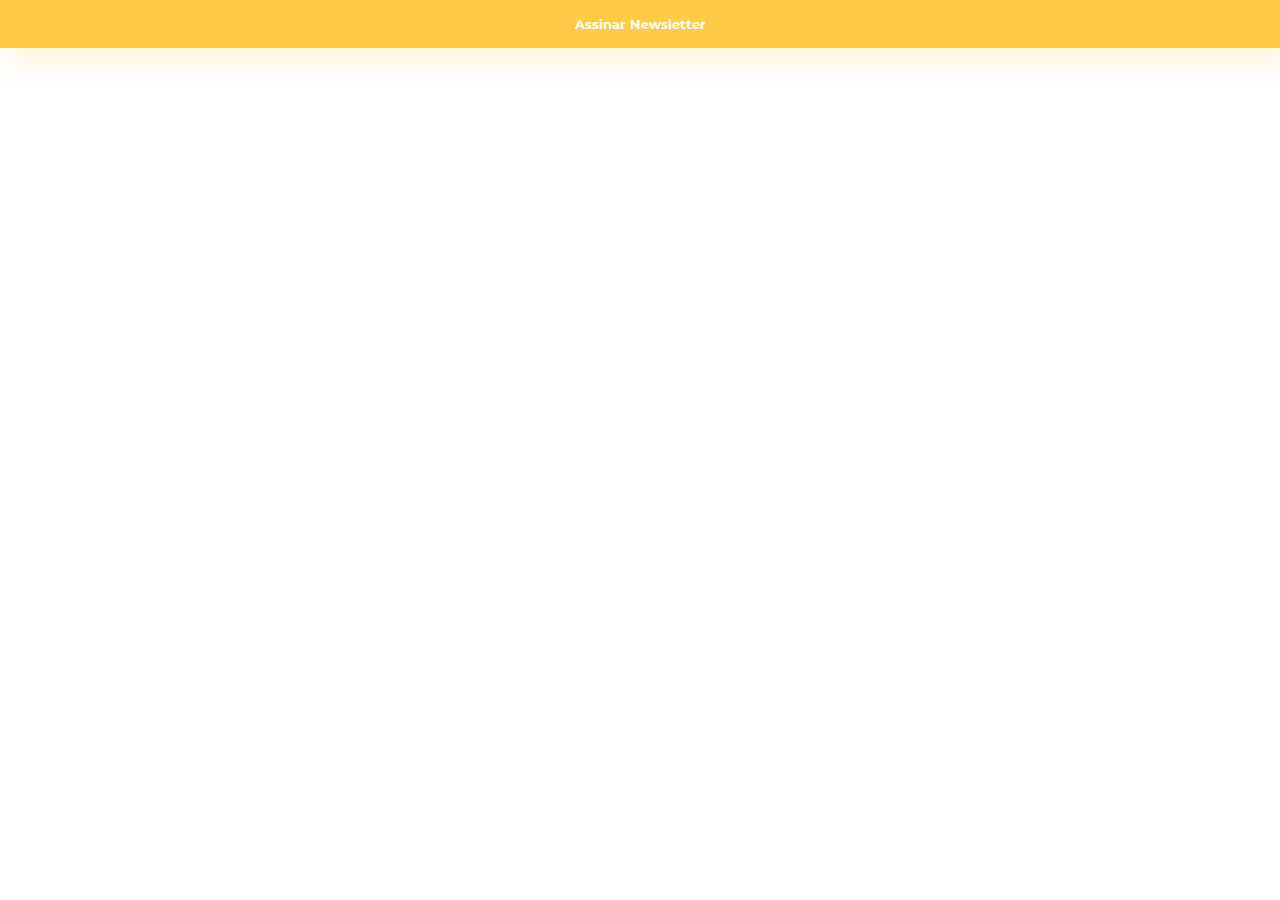
==== index.html @ ab8fa7c4 "Trabalhos com FIGMA" ====
<!DOCTYPE html>
<html lang="pt-br">
	<head>
        <meta charset="UTF-8">
        <title>Home | Casa Verde</title>
        <meta name="viewport" content="width=device-width, initial-scale=1.0">
        <link href="https://fonts.googleapis.com/css2?family=Elsie+Swash+Caps:wght@900&family=Montserrat:wght@700&display=swap" rel="stylesheet"> 
        <link rel="stylesheet" href="reset.css">
        <link rel="stylesheet" href="style.css">
        <link rel="stylesheet" href="assets\css\componentes\botoes.css">
    </head>
    <body>
        <button class="botao">Assinar Newsletter</button>
    </body>
</html>
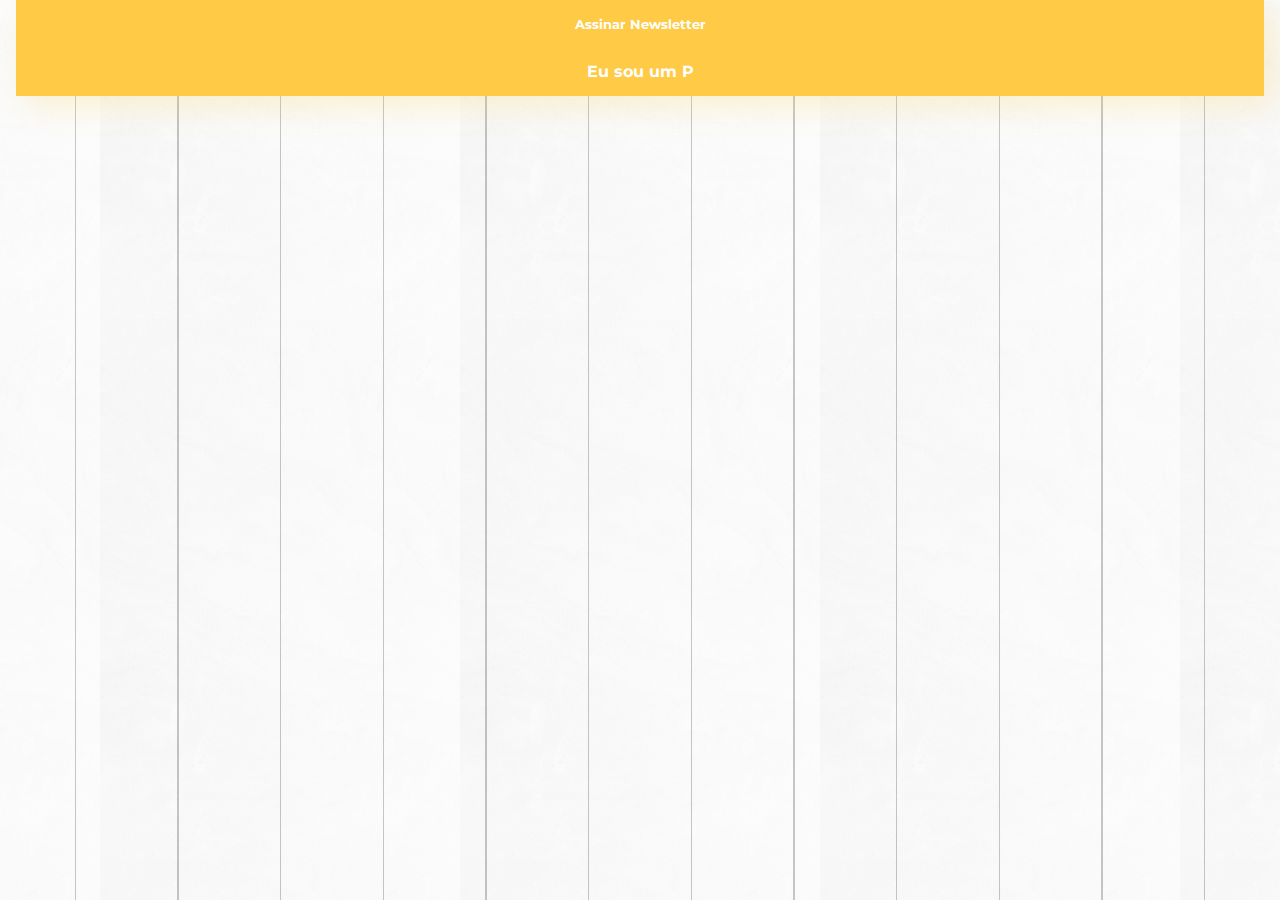
==== commit d15c0e43: "Troca de pastas e adição do base css" ====
--- a/index.html
+++ b/index.html
@@ -5,11 +5,18 @@
         <title>Home | Casa Verde</title>
         <meta name="viewport" content="width=device-width, initial-scale=1.0">
         <link href="https://fonts.googleapis.com/css2?family=Elsie+Swash+Caps:wght@900&family=Montserrat:wght@700&display=swap" rel="stylesheet"> 
-        <link rel="stylesheet" href="reset.css">
-        <link rel="stylesheet" href="style.css">
+        <link rel="stylesheet" href="assets/css/base/base.css">
         <link rel="stylesheet" href="assets\css\componentes\botoes.css">
+
     </head>
     <body>
-        <button class="botao">Assinar Newsletter</button>
+        <main class="container">
+            <button class="botao">Assinar Newsletter</button>
+        
+            <p class="botao">Eu sou um P</p>
+        </main>
+        
+
+
     </body>
 </html>--- a/assets/css/base/base.css
+++ b/assets/css/base/base.css
@@ -0,0 +1,12 @@
+@import url(_variaveis.css);
+@import url(_reset.css);
+
+body {
+    background: url(../../img/fundo-textura.png), url(../../img/fundo-linhas.png);
+    background-position: center;
+}
+
+.container {
+    padding-right: 1rem;
+    padding-left: 1rem;
+}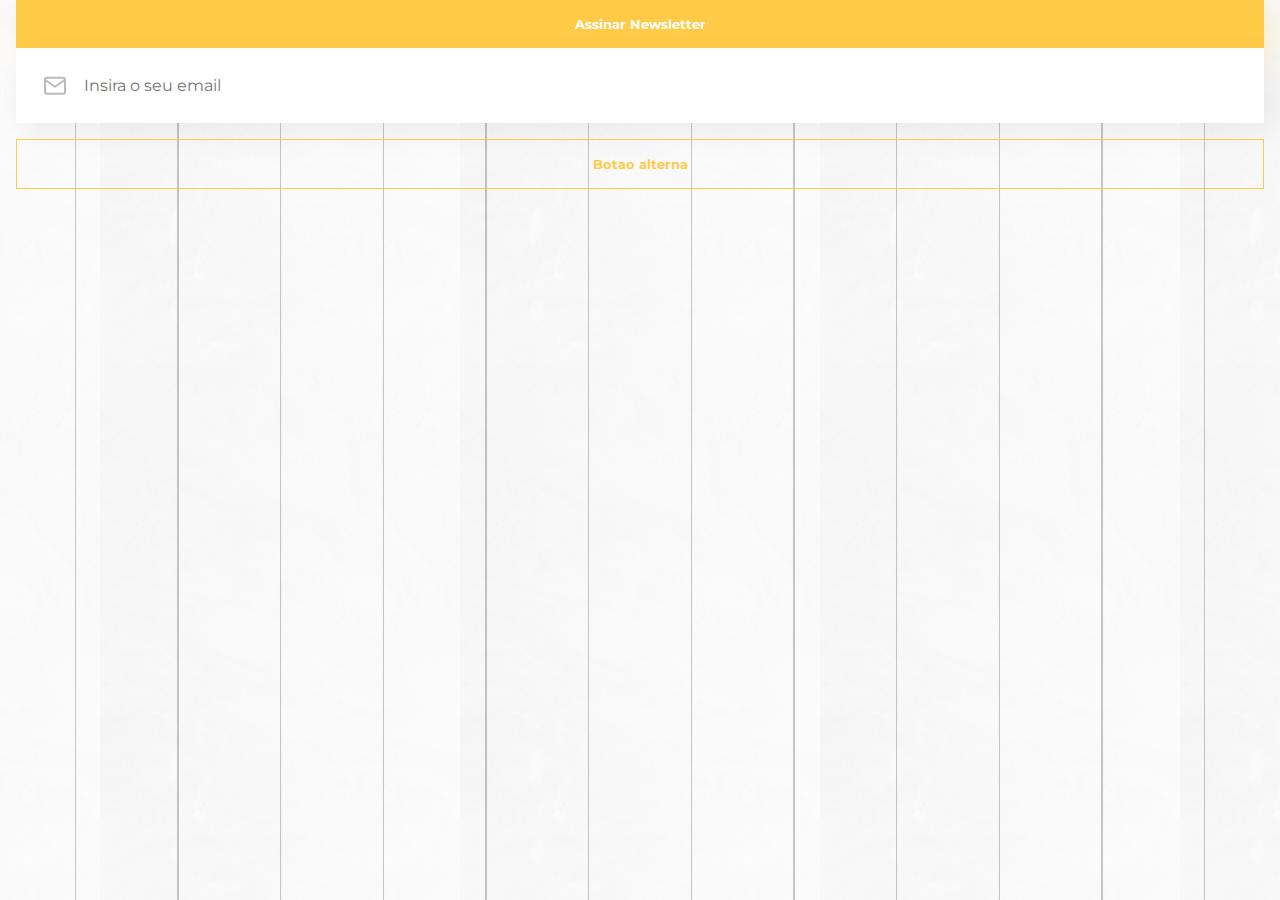
==== commit 9fad0f64: "Inserção do Input" ====
--- a/index.html
+++ b/index.html
@@ -7,13 +7,15 @@
         <link href="https://fonts.googleapis.com/css2?family=Elsie+Swash+Caps:wght@900&family=Montserrat:wght@700&display=swap" rel="stylesheet"> 
         <link rel="stylesheet" href="assets/css/base/base.css">
         <link rel="stylesheet" href="assets\css\componentes\botoes.css">
+        <link rel="stylesheet" href="assets/css/componentes/input.css">
 
     </head>
     <body>
         <main class="container">
             <button class="botao">Assinar Newsletter</button>
+            <input type="text" class="input input--icone input--email" placeholder="Insira o seu email" aria-label="Insira o seu email">
         
-            <p class="botao">Eu sou um P</p>
+            <button class="botao botao--alternativo">Botao alterna</button>
         </main>
         
 
--- a/assets/css/base/base.css
+++ b/assets/css/base/base.css
@@ -2,6 +2,10 @@
 @import url(_reset.css);
 
 body {
+    font-family: var(--familia-corpo);
+    font-size: var(--tamanho-corpo);
+
+
     background: url(../../img/fundo-textura.png), url(../../img/fundo-linhas.png);
     background-position: center;
 }
--- a/assets/css/componentes/input.css
+++ b/assets/css/componentes/input.css
@@ -0,0 +1,35 @@
+.input {
+    color: inherit;
+
+    font-family: inherit;
+
+    font-size: inherit;
+
+    width: 100%;
+
+    padding-top: 1.75rem;
+    padding-bottom: 1.75rem;
+    padding-left: 1.75rem;
+    padding-right: 1.75rem;
+
+    box-sizing: border-box;
+
+    margin-bottom: 1rem;
+
+    border: none;
+
+    background-color: var(--branco);
+
+    box-shadow: 10px 10px 30px #0000000f;
+}
+
+.input--icone{
+    padding-left: 4.25rem;
+
+    background-repeat: no-repeat;
+    background-position: left 1.75rem center;
+}
+
+.input--email {
+    background-image: url(../../img/icones/mail.svg);
+}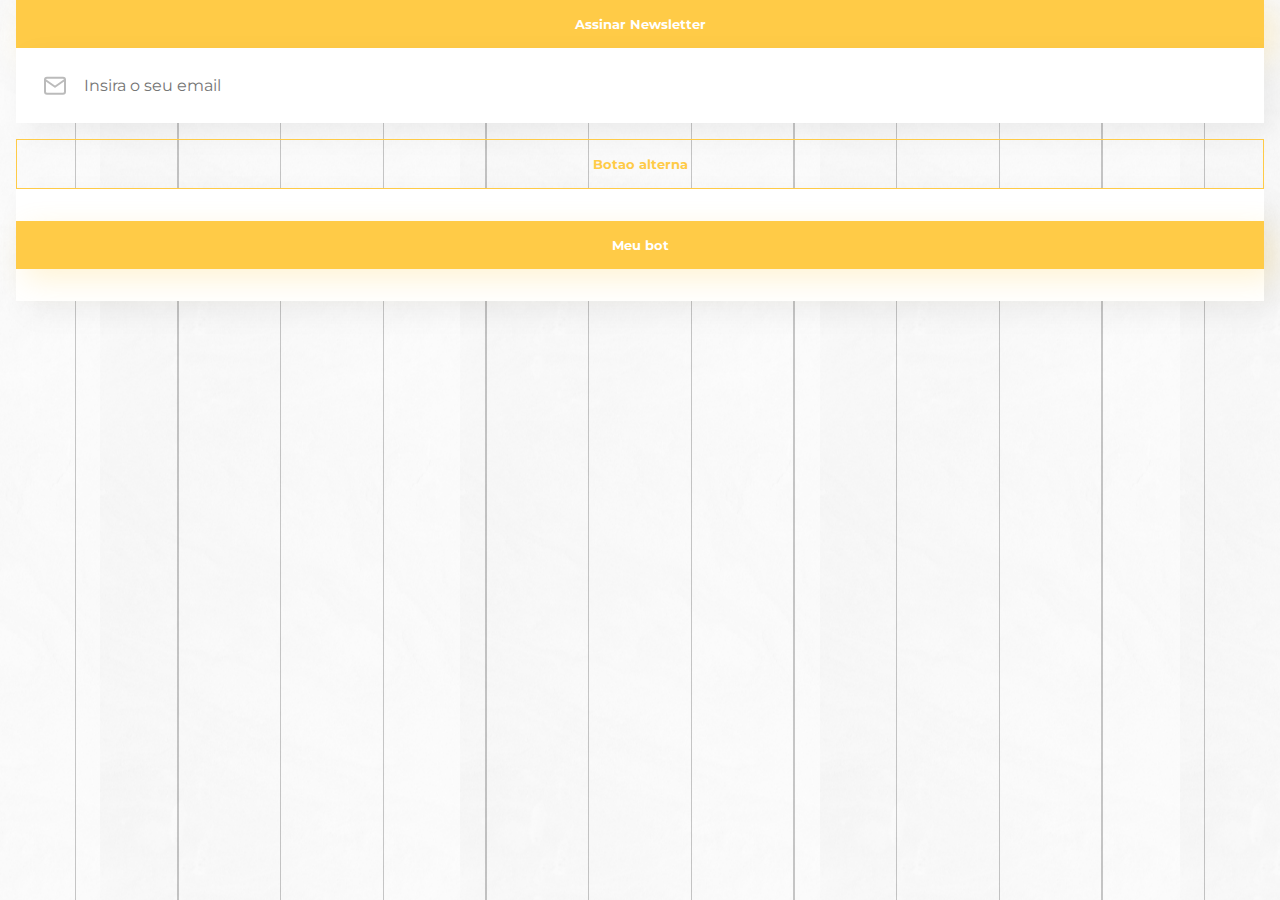
==== commit 01f1602b: "Adição do cartão e altereções de estilos" ====
--- a/index.html
+++ b/index.html
@@ -7,6 +7,7 @@
         <link href="https://fonts.googleapis.com/css2?family=Elsie+Swash+Caps:wght@900&family=Montserrat:wght@700&display=swap" rel="stylesheet"> 
         <link rel="stylesheet" href="assets/css/base/base.css">
         <link rel="stylesheet" href="assets\css\componentes\botoes.css">
+        <link rel="stylesheet" href="assets/css/componentes/cartao.css">
         <link rel="stylesheet" href="assets/css/componentes/input.css">
 
     </head>
@@ -16,6 +17,10 @@
             <input type="text" class="input input--icone input--email" placeholder="Insira o seu email" aria-label="Insira o seu email">
         
             <button class="botao botao--alternativo">Botao alterna</button>
+
+            <article class="cartao">
+                <button class="botao">Meu bot</button>
+            </article>
         </main>
         
 
--- a/assets/css/componentes/cartao.css
+++ b/assets/css/componentes/cartao.css
@@ -0,0 +1,10 @@
+.cartao {
+    box-sizing: border-box;
+
+    padding-top: 2rem;
+    padding-bottom: 2rem;
+
+    background-color: var(--branco);
+
+    box-shadow: 10px 10px 30px var(--preto-transparente);
+}--- a/assets/css/componentes/input.css
+++ b/assets/css/componentes/input.css
@@ -20,7 +20,7 @@
 
     background-color: var(--branco);
 
-    box-shadow: 10px 10px 30px #0000000f;
+    box-shadow: 10px 10px 30px var(--preto-transparente);
 }
 
 .input--icone{
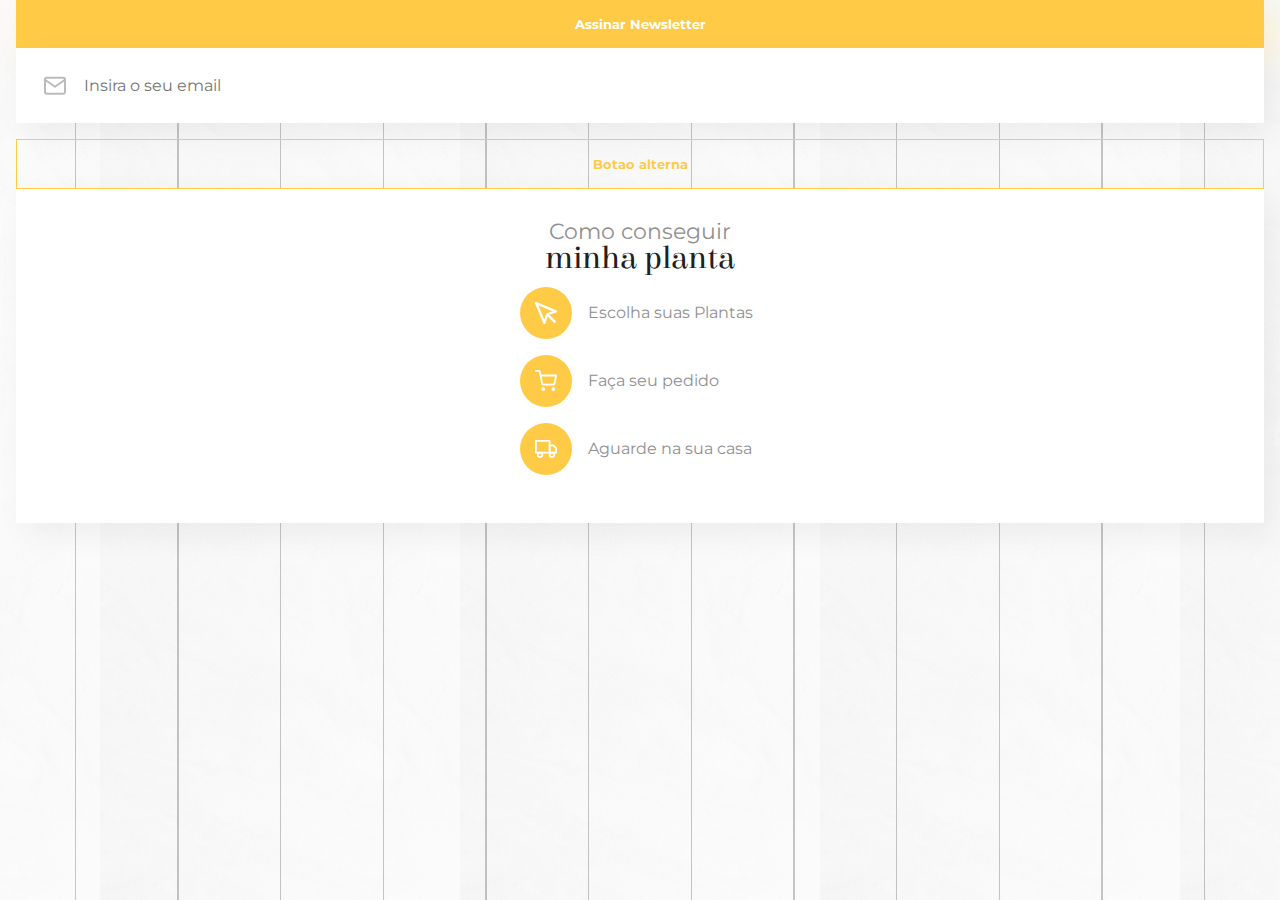
==== commit 141bbeb8: "Listas e novos icones" ====
--- a/index.html
+++ b/index.html
@@ -9,6 +9,7 @@
         <link rel="stylesheet" href="assets\css\componentes\botoes.css">
         <link rel="stylesheet" href="assets/css/componentes/cartao.css">
         <link rel="stylesheet" href="assets/css/componentes/input.css">
+        <link rel="stylesheet" href="assets/css/componentes/item.css">
 
     </head>
     <body>
@@ -19,9 +20,26 @@
             <button class="botao botao--alternativo">Botao alterna</button>
 
             <article class="cartao">
-                <button class="botao">Meu bot</button>
+                <h2 class="titulo alinhamento--meio">Como conseguir
+                    <spam class="titulo--destaque">minha planta</spam>
+                </h2>
+                <ul class="lista-item">
+                    <li class="item">
+                        <span class="item__icone item__icone--cursor"></span>
+                        <p>Escolha suas Plantas</p>
+                    </li>
+                    <li class="item">
+                        <span class="item__icone item__icone--carrinho"></span>
+                        <p>Faça seu pedido</p>
+                    </li>
+                    <li class="item">
+                        <span class="item__icone item__icone--caminhao"></span>
+                        <p>Aguarde na sua casa</p>
+                    </li>
+                </ul>
             </article>
         </main>
+        
         
 
 
--- a/assets/css/base/base.css
+++ b/assets/css/base/base.css
@@ -4,7 +4,7 @@
 body {
     font-family: var(--familia-corpo);
     font-size: var(--tamanho-corpo);
-
+    color: var(--cinza);
 
     background: url(../../img/fundo-textura.png), url(../../img/fundo-linhas.png);
     background-position: center;
@@ -13,4 +13,33 @@
 .container {
     padding-right: 1rem;
     padding-left: 1rem;
+}
+
+.titulo {
+    font-size: var(--tamanho-titulo);
+}
+
+.titulo--destaque {
+    font-family: var(--familia-titulo-destaque);
+    color: var(--preto);
+    font-size: var(--tamanho-titulo-destaque);
+    font-weight: var(--peso-titulo-destaque0);
+
+    display: block;
+
+    margin-bottom: .75rem;
+    margin-bottom: .75rem;
+
+}
+
+.alinhamento--esquerda {
+    text-align: left;
+}
+
+.alinhamento--meio {
+    text-align: center;
+}
+
+.texto {
+    line-height: 26px;
 }--- a/assets/css/componentes/item.css
+++ b/assets/css/componentes/item.css
@@ -0,0 +1,44 @@
+.lista-item {
+    display: flex;
+    flex-direction: column;
+
+    align-items: center;
+}
+
+.item {
+    display: flex;
+    align-items: center;
+
+    width: 15rem;
+
+    margin-bottom: 1rem;
+}
+
+.item__icone {
+    display: block;
+
+    margin-right: 1rem;
+
+    width: 3.25rem;
+    height: 3.25rem;
+
+    border-radius: 50%;
+
+    background-color: var(--amarelo);
+
+    background-size: 1.375rem;
+    background-repeat: no-repeat;
+    background-position: center;
+}
+
+.item__icone--cursor {
+    background-image: url(../../img/icones/mouse.svg);
+}
+
+.item__icone--carrinho {
+    background-image: url(../../img/icones/cart.svg);
+}
+
+.item__icone--caminhao {
+    background-image: url(../../img/icones/truck.svg)
+}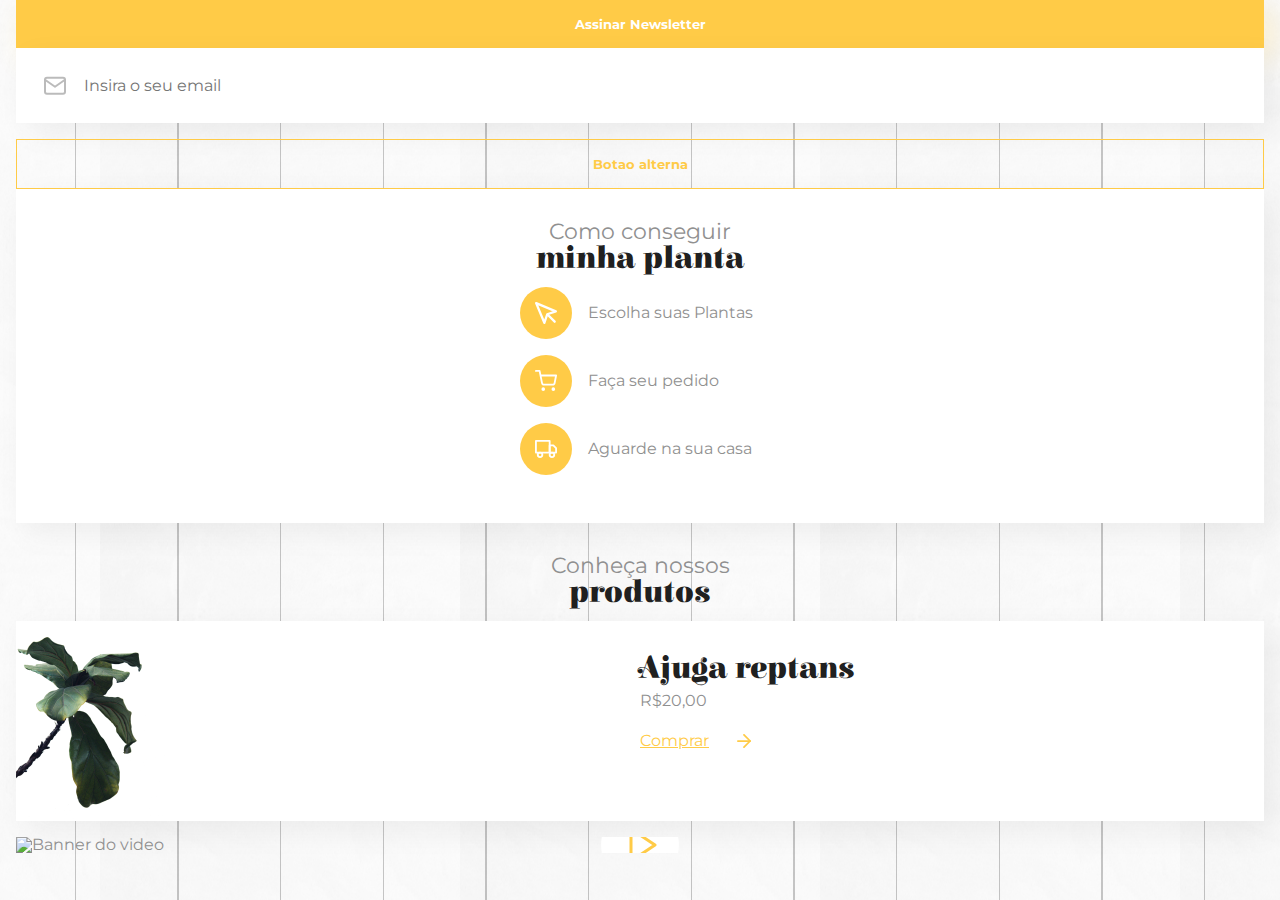
==== commit 70b1b70f: "Inserção das imagens dos produtos e da imagem do vídeo" ====
--- a/index.html
+++ b/index.html
@@ -10,6 +10,8 @@
         <link rel="stylesheet" href="assets/css/componentes/cartao.css">
         <link rel="stylesheet" href="assets/css/componentes/input.css">
         <link rel="stylesheet" href="assets/css/componentes/item.css">
+        <link rel="stylesheet" href="assets/css/componentes/produto.css">
+        <link rel="stylesheet" href="assets/css/componentes/video.css">
 
     </head>
     <body>
@@ -38,6 +40,26 @@
                     </li>
                 </ul>
             </article>
+
+            <h2 class="titulo alinhamento--meio cartao__espaco">Conheça nossos
+                <spam class="titulo--destaque">produtos</spam>
+            </h2>
+            
+            <article class="produto">
+                <img src="assets/img/produto-01.png" alt="foto do produto" class="produto__imagem">
+                <div class="produto__conteudo">
+                    <h3 class="produto__titulo titulo--destaque">Ajuga reptans</h3>
+                    <p class="produto__preco">R$20,00</p>
+                    <a href="#" class="produto__comprar">Comprar
+                        <spam class="produto__comprar--icone"></spam>
+                    </a>
+                </div>
+            </article>
+
+            <article class="cartao-de-video">
+                <div class="cartao-de-video__video"><img src="https://picsum.photos/328/252" alt="Banner do video" class="video-image"></div>
+            </article>
+
         </main>
         
         
--- a/assets/css/base/base.css
+++ b/assets/css/base/base.css
@@ -23,7 +23,7 @@
     font-family: var(--familia-titulo-destaque);
     color: var(--preto);
     font-size: var(--tamanho-titulo-destaque);
-    font-weight: var(--peso-titulo-destaque0);
+    font-weight: var(--peso-titulo-destaque);
 
     display: block;
 
--- a/assets/css/componentes/cartao.css
+++ b/assets/css/componentes/cartao.css
@@ -7,4 +7,9 @@
     background-color: var(--branco);
 
     box-shadow: 10px 10px 30px var(--preto-transparente);
+}
+
+.cartao__espaco {
+    box-sizing: border-box;
+    padding-top: 2rem;
 }--- a/assets/css/componentes/produto.css
+++ b/assets/css/componentes/produto.css
@@ -0,0 +1,67 @@
+.produto {
+    margin-bottom: 1rem;
+
+    padding-top: 2rem;
+    padding-bottom: 2rem;
+    padding-left: 50%;
+
+    position: relative;
+
+    overflow: hidden;
+
+    background-color: var(--branco);
+
+    box-shadow: 10px 10px 30px var(--preto-transparente);
+
+    box-sizing: border-box;
+
+   min-height: 12.5rem;
+}
+
+.produto__imagem {
+    position: absolute;
+    top: -15%;
+    left: -1rem;
+
+    
+    z-index: 1;
+
+    width: auto;
+    height: auto;
+}
+
+.produto__conteudo {
+    position: relative;
+    z-index: 2;
+}
+
+.produto__titulo {
+    margin-top: 0;
+    margin-bottom: .5rem;
+
+}
+
+.produto__preco {
+    margin-bottom: 1.5rem;
+
+}
+
+.produto__comprar {
+    color: var(--amarelo);
+
+    display: flex;
+    align-items: center;
+}
+
+.produto__comprar--icone {
+    display: inline-block;
+
+    width: 0.875rem;
+    height: 0.875rem;
+
+    margin-left: 1.75rem;
+
+    background-image: url(../../img/icones/seta.svg);
+    background-size: contain;
+}
+
--- a/assets/css/componentes/video.css
+++ b/assets/css/componentes/video.css
@@ -0,0 +1,43 @@
+.cartao-de-video {
+    margin-bottom: 2rem;
+}
+
+.cartao-de-video__video{
+    position: relative;
+
+    width: 100%;
+    max-height: 17.5rem;
+
+    overflow: hidden;
+
+    margin-bottom: .5rem;
+}
+
+
+.cartao-de-video__video::before {
+    content: '';
+
+    position: absolute;
+    left: 50%;
+    top: 50%;
+
+    transform: translate(-50%, -50%);
+
+    display: block;
+
+    width: 4.875rem;
+    height: 4.875rem;
+
+    border-radius: 50%;
+
+    background-color: var(--branco);
+    background-image: url(../../img/icones/play.svg);
+    background-repeat: no-repeat;
+    background-size: 1.75rem;
+    background-position: center left 55%;
+}
+
+.video-image {
+    position: center;
+    width: 100%;
+}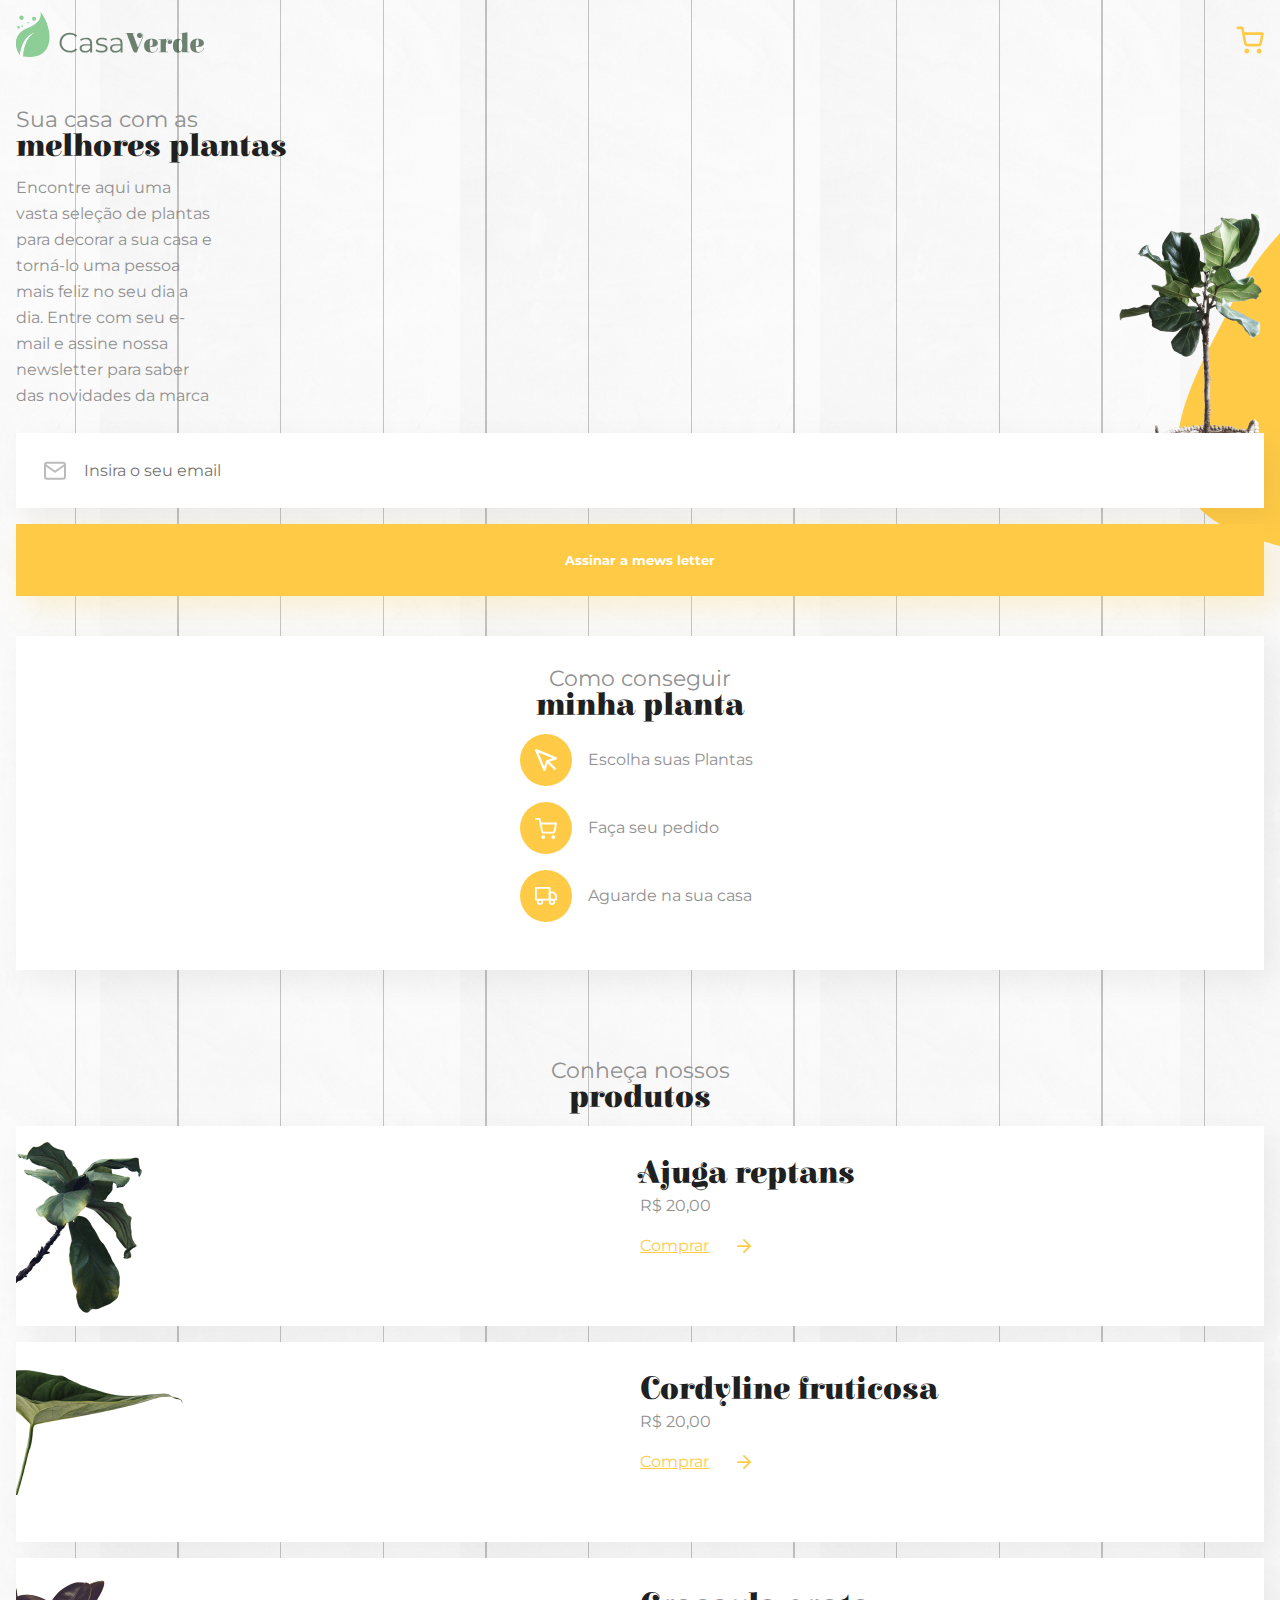
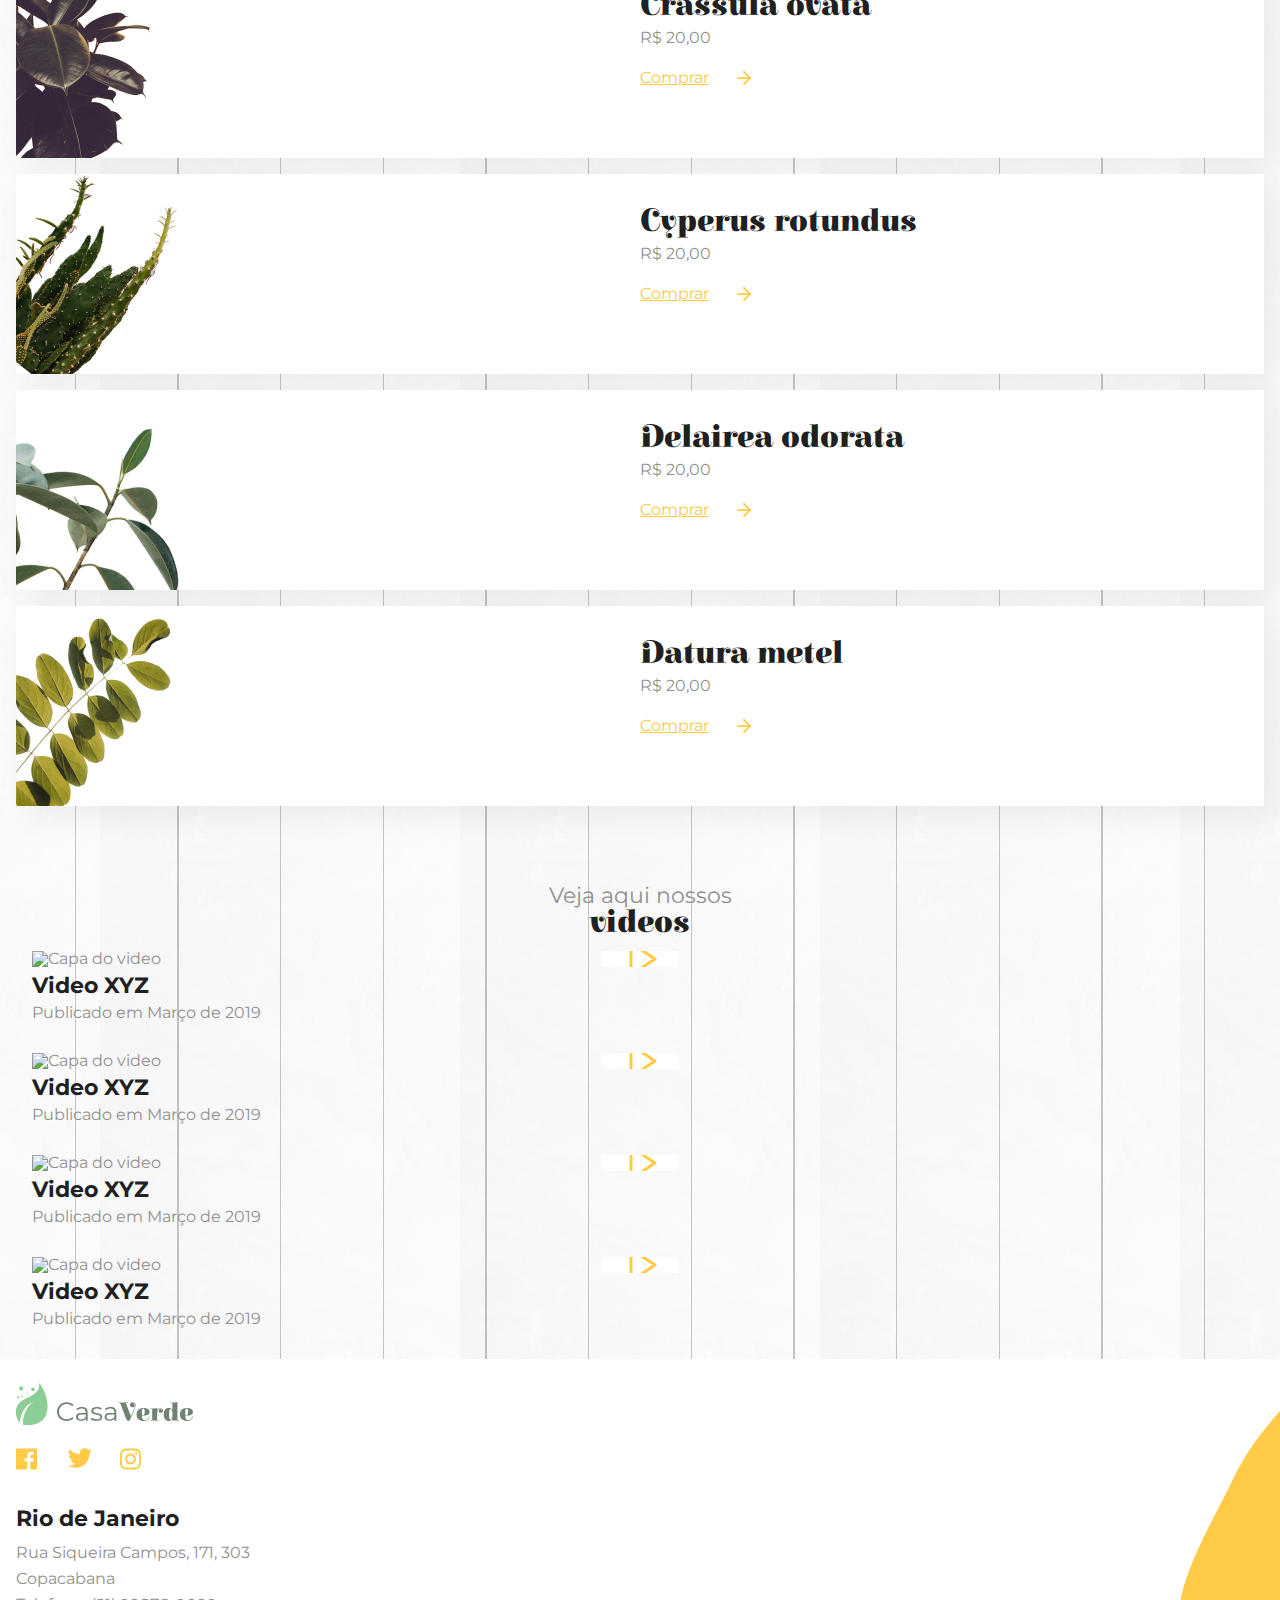
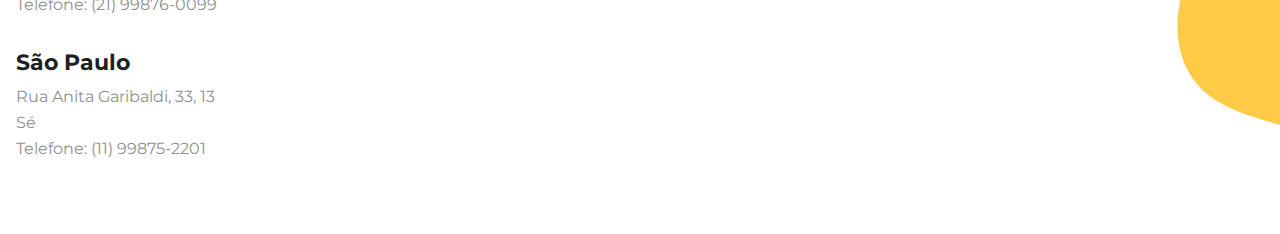
==== commit 57b2255a: "Atualização final do index" ====
--- a/index.html
+++ b/index.html
@@ -1,26 +1,48 @@
 <!DOCTYPE html>
 <html lang="pt-br">
-	<head>
-        <meta charset="UTF-8">
-        <title>Home | Casa Verde</title>
-        <meta name="viewport" content="width=device-width, initial-scale=1.0">
-        <link href="https://fonts.googleapis.com/css2?family=Elsie+Swash+Caps:wght@900&family=Montserrat:wght@700&display=swap" rel="stylesheet"> 
+<head>
+    <meta charset="UTF-8">
+    <meta http-equiv="X-UA-Compatible" content="IE=edge">
+    <meta name="viewport" content="width=device-width, initial-scale=1.0">
+    <title>Home | Casa Verde</title>
+    <link href="https://fonts.googleapis.com/css2?family=Elsie+Swash+Caps:wght@900&family=Montserrat:wght@700&display=swap" rel="stylesheet"> 
         <link rel="stylesheet" href="assets/css/base/base.css">
-        <link rel="stylesheet" href="assets\css\componentes\botoes.css">
+        <link rel="stylesheet" href="assets/css/componentes/cabecalho.css">
+        <link rel="stylesheet" href="assets/css/componentes/chamada.css">
+        <link rel="stylesheet" href="assets/css/componentes/como-conseguir.css">
+        <link rel="stylesheet" href="assets/css/componentes/oferta.css">
+        <link rel="stylesheet" href="assets/css/componentes/botoes.css">
         <link rel="stylesheet" href="assets/css/componentes/cartao.css">
         <link rel="stylesheet" href="assets/css/componentes/input.css">
         <link rel="stylesheet" href="assets/css/componentes/item.css">
         <link rel="stylesheet" href="assets/css/componentes/produto.css">
         <link rel="stylesheet" href="assets/css/componentes/video.css">
-
-    </head>
-    <body>
-        <main class="container">
-            <button class="botao">Assinar Newsletter</button>
-            <input type="text" class="input input--icone input--email" placeholder="Insira o seu email" aria-label="Insira o seu email">
-        
-            <button class="botao botao--alternativo">Botao alterna</button>
-
+        <link rel="stylesheet" href="assets/css/componentes/rodape.css">
+</head>    
+<body>
+    <header class="cabecalho container">
+        <img src="assets/img/logo.svg" alt="Logo da Casa Verde" class="cabecalho__logo">
+        <a href="#" aria-label="Carrinho de compras">
+            <img src="assets/img/icones/carrinho.svg" alt="Icone do carrinho de compras" class="cabecalho__carrinho">
+        </a>
+    </header>
+
+    <main>        
+        <section class="container chamada">
+            <h2 class="titulo">
+                Sua casa com as
+                <spam class="titulo--destaque">melhores plantas
+
+                </spam>
+            </h2>
+            <p class="texto chamada__texto">
+                Encontre aqui uma vasta seleção de plantas para decorar a sua casa e torná-lo uma pessoa mais feliz no seu dia a dia. Entre com seu e-mail e assine nossa newsletter para saber das novidades da marca
+            </p>
+            <img src="assets/img/planta-chamada.png" alt="Foto do produto" class="chamada__imagem">
+            <form action="#" class=" chamada__formulario"><input type="text" class="input input--icone input--email" placeholder="Insira o seu email" aria-label="Insira o seu email"><button class="botao">Assinar a mews letter</button></form>
+        </section>
+
+        <section class="container como-conseguir">
             <article class="cartao">
                 <h2 class="titulo alinhamento--meio">Como conseguir
                     <spam class="titulo--destaque">minha planta</spam>
@@ -40,30 +62,140 @@
                     </li>
                 </ul>
             </article>
-
-            <h2 class="titulo alinhamento--meio cartao__espaco">Conheça nossos
-                <spam class="titulo--destaque">produtos</spam>
+        </section>
+
+        <section class="container ofertas">
+            <h2 class="titulo alinhamento--meio">
+                Conheça nossos
+                <spam class="titulo--destaque">
+                    produtos
+                </spam>
             </h2>
-            
-            <article class="produto">
-                <img src="assets/img/produto-01.png" alt="foto do produto" class="produto__imagem">
-                <div class="produto__conteudo">
-                    <h3 class="produto__titulo titulo--destaque">Ajuga reptans</h3>
-                    <p class="produto__preco">R$20,00</p>
-                    <a href="#" class="produto__comprar">Comprar
-                        <spam class="produto__comprar--icone"></spam>
-                    </a>
-                </div>
-            </article>
-
-            <article class="cartao-de-video">
-                <div class="cartao-de-video__video"><img src="https://picsum.photos/328/252" alt="Banner do video" class="video-image"></div>
-            </article>
-
-        </main>
-        
-        
-
-
-    </body>
+            <ul>
+                <li class="produto">
+                    <img src="assets/img/produto-01.png" alt="Foto do produto" class="produto__imagem">
+                    <div class="produto__conteudo">
+                        <h3 class="produto__titulo titulo--destaque">Ajuga
+                            reptans</h3>
+                        <p class="produto__preco">R$ 20,00</p>
+                        <a href="" class="produto__comprar">Comprar
+                            <spam class="produto__comprar--icone"></spam>
+                        </a>
+                    </div>
+                </li>
+                <li class="produto">
+                    <img src="assets/img/produto-02.png" alt="Foto do produto" class="produto__imagem">
+                    <div class="produto__conteudo">
+                        <h3 class="produto__titulo titulo--destaque">Cordyline
+                            fruticosa</h3>
+                        <p class="produto__preco">R$ 20,00</p>
+                        <a href="" class="produto__comprar">Comprar
+                            <spam class="produto__comprar--icone"></spam>
+                        </a>
+                    </div>
+                </li>
+                <li class="produto">
+                    <img src="assets/img/produto-03.png" alt="Foto do produto" class="produto__imagem">
+                    <div class="produto__conteudo">
+                        <h3 class="produto__titulo titulo--destaque">Crassula
+                            ovata</h3>
+                        <p class="produto__preco">R$ 20,00</p>
+                        <a href="" class="produto__comprar">Comprar
+                            <spam class="produto__comprar--icone"></spam>
+                        </a>
+                    </div>
+                </li>
+                <li class="produto">
+                    <img src="assets/img/produto-04.png" alt="Foto do produto" class="produto__imagem">
+                    <div class="produto__conteudo">
+                        <h3 class="produto__titulo titulo--destaque">Cyperus
+                            rotundus</h3>
+                        <p class="produto__preco">R$ 20,00</p>
+                        <a href="" class="produto__comprar">Comprar
+                            <spam class="produto__comprar--icone"></spam>
+                        </a>
+                    </div>
+                </li>
+                <li class="produto">
+                    <img src="assets/img/produto-05.png" alt="Foto do produto" class="produto__imagem">
+                    <div class="produto__conteudo">
+                        <h3 class="produto__titulo titulo--destaque">Delairea
+                            odorata</h3>
+                        <p class="produto__preco">R$ 20,00</p>
+                        <a href="" class="produto__comprar">Comprar
+                            <spam class="produto__comprar--icone"></spam>
+                        </a>
+                    </div>
+                </li>
+                <li class="produto">
+                    <img src="assets/img/produto-06.png" alt="Foto do produto" class="produto__imagem">
+                    <div class="produto__conteudo">
+                        <h3 class="produto__titulo titulo--destaque">Datura
+                            metel</h3>
+                        <p class="produto__preco">R$ 20,00</p>
+                        <a href="" class="produto__comprar">Comprar
+                            <spam class="produto__comprar--icone"></spam>
+                        </a>
+                    </div>
+                </li>
+            </ul>
+        </section>
+
+        <section class="container">
+            <h2 class="titulo alinhamento--meio">
+                Veja aqui nossos
+                <spam class="titulo--destaque">
+                    videos
+                </spam>
+            </h2>
+            <ul>
+                <li class="cartao-de-video container">
+                    <div class="cartao-de-video__video"><img src="https://picsum.photos/278/252" alt="Capa do video" class="video-image"></div>
+                    <h3 class="cartao-de-video__titulo">Video XYZ</h3>
+                    <p>Publicado em Março de 2019</p>
+                </li>
+                <li class="cartao-de-video container">
+                    <div class="cartao-de-video__video"><img src="https://picsum.photos/278/252" alt="Capa do video" class="video-image"></div>
+                    <h3 class="cartao-de-video__titulo">Video XYZ</h3>
+                    <p>Publicado em Março de 2019</p>
+                </li>
+                <li class="cartao-de-video container">
+                    <div class="cartao-de-video__video"><img src="https://picsum.photos/278/252" alt="Capa do video" class="video-image"></div>
+                    <h3 class="cartao-de-video__titulo">Video XYZ</h3>
+                    <p>Publicado em Março de 2019</p>
+                </li>
+                <li class="cartao-de-video container">
+                    <div class="cartao-de-video__video"><img src="https://picsum.photos/278/252" alt="Capa do video" class="video-image"></div>
+                    <h3 class="cartao-de-video__titulo">Video XYZ</h3>
+                    <p>Publicado em Março de 2019</p>
+                </li>
+            </ul>
+        </section>
+
+    </main>
+
+    <footer class="container rodape">
+        <img src="assets/img/logo.svg" alt="Logo da casa verde" class="rodape__logo">
+        <ul class="rodape__social">
+            <li><a href="#" class="rodape__social-midia" title="Facebook"><img src="assets/img/icones/facebook.svg" alt="Icone do Facebook"></a></li>
+            <li><a href="#" class="rodape__social-midia" title="Twitter"><img src="assets/img/icones/twitter.svg" alt="Icone do Twitter"></a></li>
+            <li><a href="#" class="rodape__social-midia" title="Instagram"><img src="assets/img/icones/instagram.svg" alt="Icone do Instagram"></a></li>
+        </ul>
+        <address class="rodape__unidade texto">
+            <span class=" rodape__unidade-titulo">Rio de Janeiro</span>
+            Rua Siqueira Campos, 171, 303<br>
+            Copacabana<br>
+            Telefone: (21) 99876-0099
+        </address>
+
+        <address class="rodape__unidade texto">
+            <span class=" rodape__unidade-titulo">São Paulo</span>
+            Rua Anita Garibaldi, 33, 13<br>
+            Sé<br>
+            Telefone: (11) 99875-2201
+        </address>
+
+    </footer>
+
+</body>
 </html>--- a/assets/css/componentes/cabecalho.css
+++ b/assets/css/componentes/cabecalho.css
@@ -0,0 +1,22 @@
+.cabecalho{
+    display: flex;
+    justify-content: space-between;
+    align-items: flex-end;
+
+    box-sizing: border-box;
+
+    width: 100%;
+
+    padding-top: .75rem;
+    padding-bottom: .75rem;
+}
+
+.cabecalho__logo {
+    width: 11.75rem;
+}
+
+.cabecalho__carrinho {
+    width: 1.75rem;
+}
+
+
--- a/assets/css/componentes/chamada.css
+++ b/assets/css/componentes/chamada.css
@@ -0,0 +1,29 @@
+.chamada {
+    padding-top: 2.5rem;
+    
+    margin-bottom: 2.5rem;
+
+    background-image: url(../../img/splash-rodape.svg);
+    background-position: top -4rem right;
+    background-repeat: no-repeat;
+
+    position: relative;
+}
+
+.chamada__texto {
+    width: 12.5rem;
+
+    margin-bottom: 1.55rem;
+}
+
+.chamada__imagem {
+    position: absolute;
+    top: 3.25rem;
+    right: 0;
+}
+
+.chamada__formulario {
+    position: relative;
+
+    z-index: 2;
+}--- a/assets/css/componentes/como-conseguir.css
+++ b/assets/css/componentes/como-conseguir.css
@@ -0,0 +1,3 @@
+.como-conseguir {
+    margin-bottom: 5.625rem;
+}--- a/assets/css/componentes/oferta.css
+++ b/assets/css/componentes/oferta.css
@@ -0,0 +1,3 @@
+.ofertas {
+    padding-bottom: 3.9rem;
+}--- a/assets/css/componentes/botoes.css
+++ b/assets/css/componentes/botoes.css
@@ -0,0 +1,25 @@
+.botao {
+    background-color: var(--amarelo);
+    text-align: center;
+    font-family: inherit;
+    font-weight: var(--peso-botao);
+    color: var(--branco);
+
+    width: 100%;
+    padding-top: 1.75rem;
+    padding-bottom: 1.75rem;
+
+    box-shadow: 10px 10px 30px var(--amarelo-transparente);
+    border: none;
+    
+}
+
+.botao--alternativo{
+    color: var(--amarelo);
+
+    background-color: unset;
+
+    box-shadow: none;
+
+    border: 1px solid var(--amarelo);
+}
--- a/assets/css/componentes/video.css
+++ b/assets/css/componentes/video.css
@@ -40,4 +40,11 @@
 .video-image {
     position: center;
     width: 100%;
+}
+
+.cartao-de-video__titulo {
+    color: var(--preto);
+    font-size: var(--tamanho-destaque);
+    font-weight: var(--peso-destaque);
+    margin-bottom: .5rem;
 }--- a/assets/css/componentes/rodape.css
+++ b/assets/css/componentes/rodape.css
@@ -0,0 +1,45 @@
+.rodape {
+    padding-top: 1.5rem;
+    padding-bottom: 2.5rem;
+
+    background-color: var(--branco);
+    background-image: url(../../img/splash-rodape.svg);
+    background-position: top -11rem right;
+    background-repeat: no-repeat;
+}
+
+.rodape__logo {
+    max-width: 11.125rem;
+
+    margin-bottom: 1.25rem;
+
+}
+
+.rodape__social {
+    display: flex;
+
+    margin-bottom: 2rem;
+}
+
+.rodape__social-midia {
+    display: inline-block;
+
+    width: 1.635rem;
+    height: 1.625rem;
+
+    margin-right: 1.625rem;
+}
+
+.rodape__unidade {
+    margin-bottom: 2rem;
+
+}
+
+.rodape__unidade-titulo {
+    color: var(--preto);
+    font-size: var(--tamanho-destaque);
+    font-weight: var(--peso-destaque);
+
+    display: block;
+    margin-bottom: .5rem;
+}
